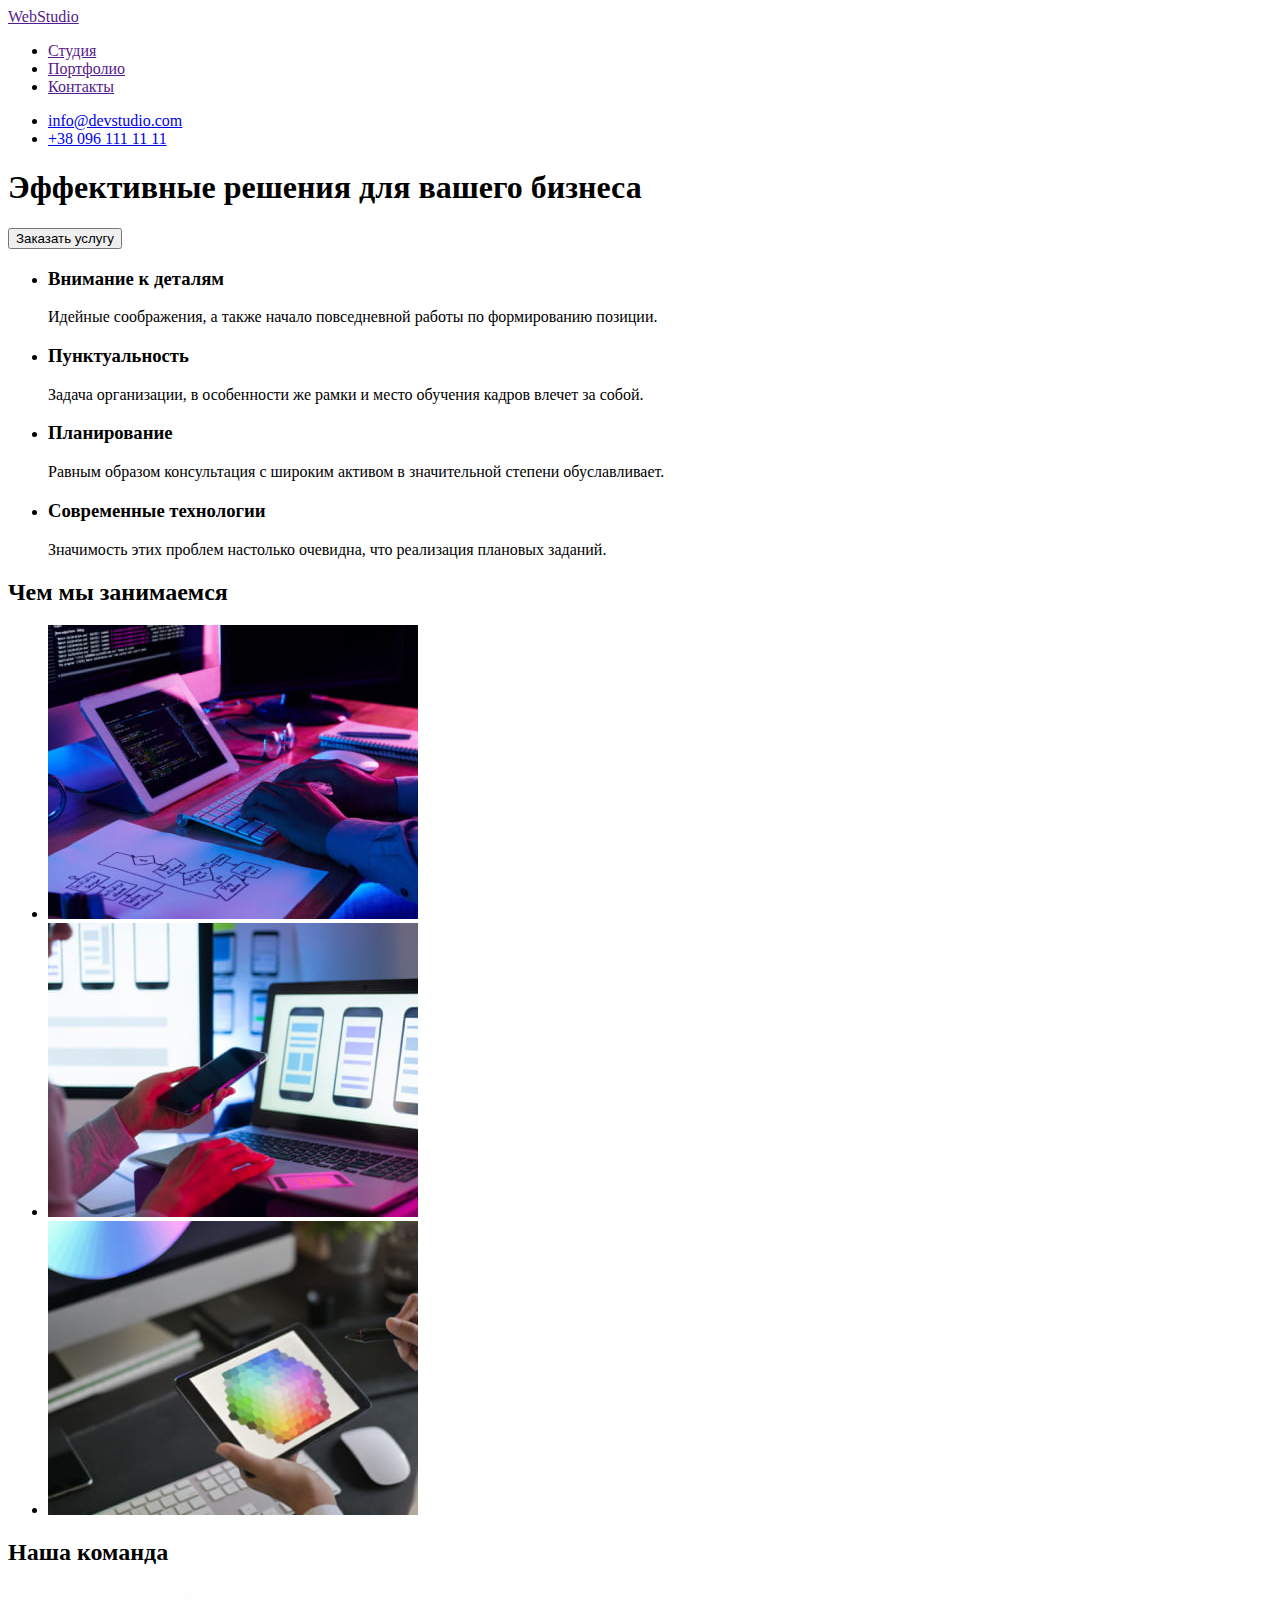
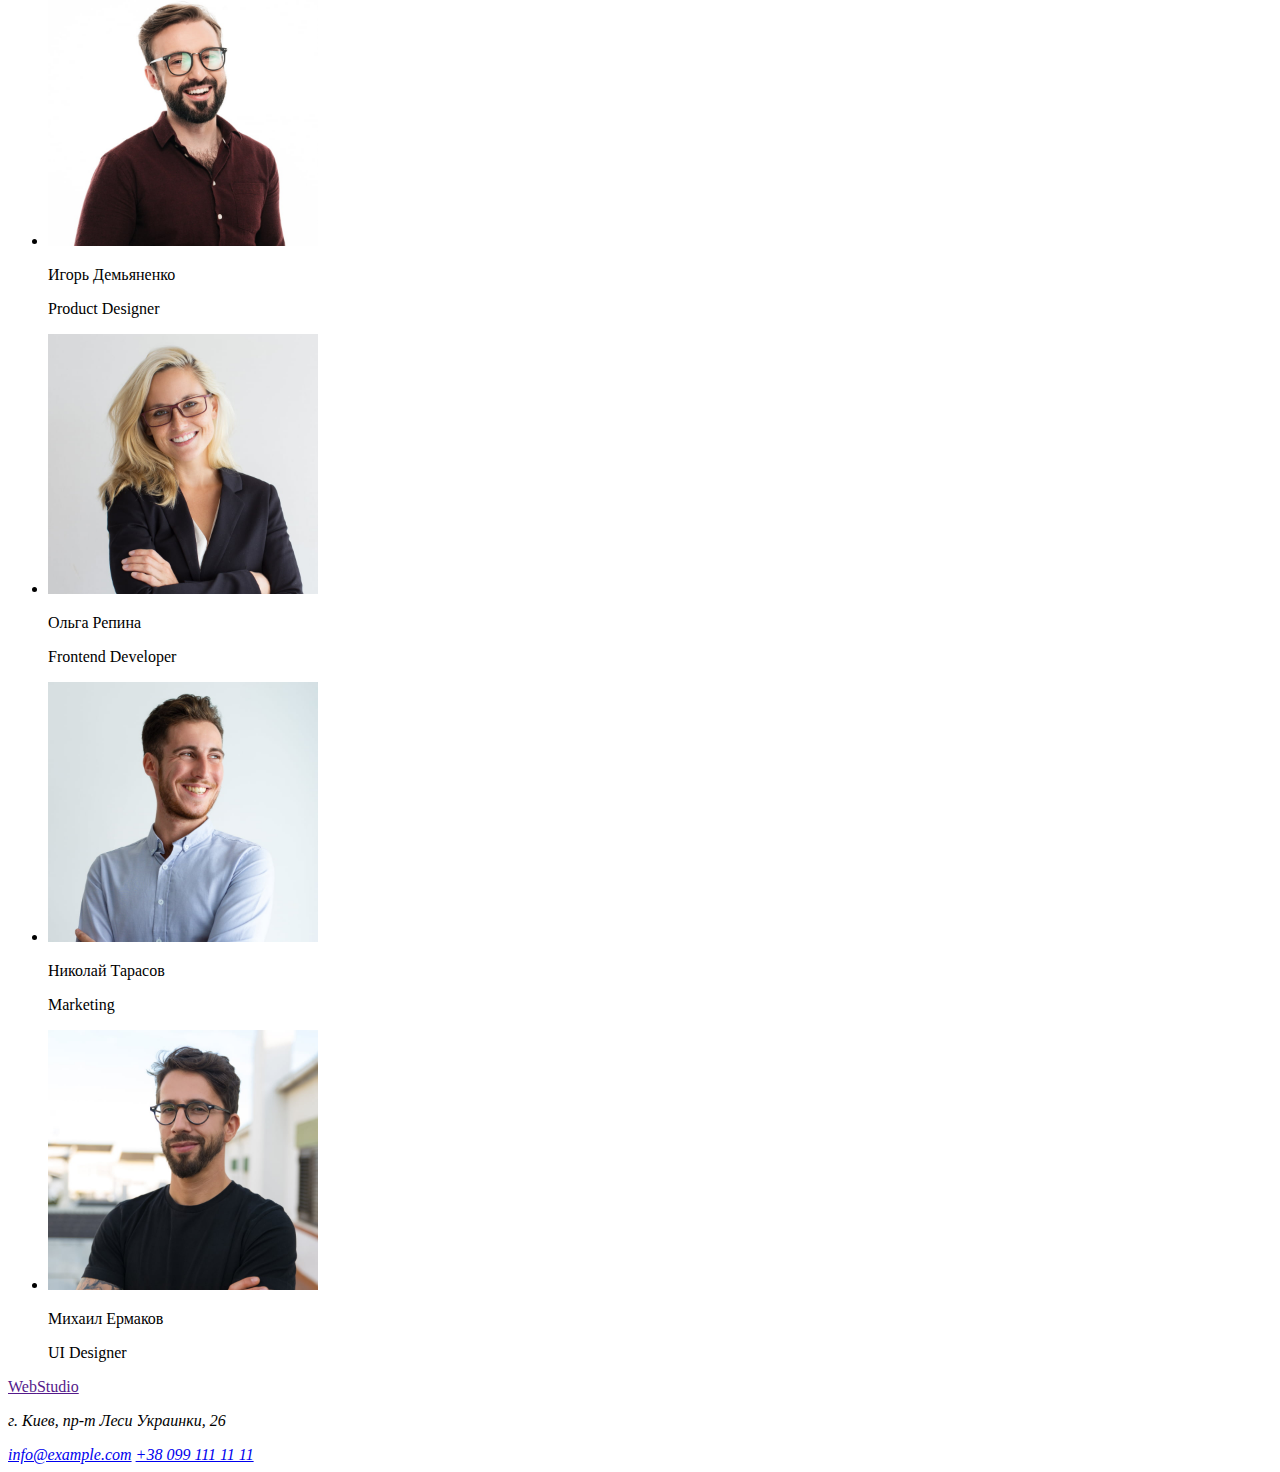
==== index.html @ 2b6a5be5 "конец дня" ====
<!DOCTYPE html>
<html lang="ru">
  <head>
    <meta charset="UTF-8" />
    <meta http-equiv="X-UA-Compatible" content="IE=edge" />
    <link rel="stylesheet" href="./css/styles.css" />
    <meta name="viewport" content="width=device-width, initial-scale=1.0" />
    <title>WebStudio</title>
  </head>
  <body>
    <header>
      <nav>
        <a href=""><span>Web</span>Studio</a>

        <ul>
          <li><a href="">Студия</a></li>
          <li><a href="">Портфолио</a></li>
          <li><a href="">Контакты</a></li>
        </ul>
      </nav>

      <ul>
        <li><a href="mailto:info@devstudio.com">info@devstudio.com</a></li>
        <li><a href="tel:+380961111111">+38 096 111 11 11</a></li>
      </ul>
    </header>

    <main>
      <!--Эффективные решения для вашего бизнеса-->
      <section>
        <h1>Эффективные решения для вашего бизнеса</h1>

        <button type="button">Заказать услугу</button>
      </section>

      <!--Чем мы занимаемся-->
      <section>
        <ul>
          <li>
            <h3>Внимание к деталям</h3>
            <p>Идейные соображения, а также начало повседневной работы по формированию позиции.</p>
          </li>
          <li>
            <h3>Пунктуальность</h3>
            <p>
              Задача организации, в особенности же рамки и место обучения кадров влечет за собой.
            </p>
          </li>
          <li>
            <h3>Планирование</h3>
            <p>
              Равным образом консультация с широким активом в значительной степени обуславливает.
            </p>
          </li>
          <li>
            <h3>Современные технологии</h3>
            <p>Значимость этих проблем настолько очевидна, что реализация плановых заданий.</p>
          </li>
        </ul>
      </section>

      <section>
        <h2>Чем мы занимаемся</h2>
        <ul>
          <li><img src="./images/what-we-do/img.jpg" alt="чем мы занимаемся 1" width="370" /></li>
          <li><img src="./images/what-we-do/box2.jpg" alt="чем мы занимаемся 2" width="370" /></li>
          <li><img src="./images/what-we-do/box3.jpg" alt="чем мы занимаемся 3" width="370" /></li>
        </ul>
      </section>

      <!--Наша команда-->
      <section>
        <h2>Наша команда</h2>

        <ul>
          <li>
            <img src="./images/our-team/1.jpg" alt="Наша команда 1" width="270" />
            <p>Игорь Демьяненко</p>
            <p>Product Designer</p>
          </li>
          <li>
            <img src="./images/our-team/2.jpg" alt="Наша команда 2" width="270" />
            <p>Ольга Репина</p>
            <p>Frontend Developer</p>
          </li>
          <li>
            <img src="./images/our-team/3.jpg" alt="Наша команда 3" width="270" />
            <p>Николай Тарасов</p>
            <p>Marketing</p>
          </li>
          <li>
            <img src="./images/our-team/4.jpg" alt="Наша команда 4" width="270" />
            <p>Михаил Ермаков</p>
            <p>UI Designer</p>
          </li>
        </ul>
      </section>
    </main>

    <footer>
      <a href=""><span>Web</span>Studio</a>

      <address>
        <p>г. Киев, пр-т Леси Украинки, 26</p>

        <a href="mailto:info@example.com">info@example.com</a>
        <a href="tel:+380991111111">+38 099 111 11 11</a>
      </address>
    </footer>
  </body>
</html>
---- css/styles.css ----
/* основной цвет #212121 */
/* второй цвет #757575 */
/* цвет при hover #2196F3 */
/* цвет h1 #FFFFFF */
body {
    --primary-color: #212121;
    --secondary-color: #757575;
    --blue-color: #2196F3;
    --white-text-color: #FFFFFF;
    --black-color: #000000;
}
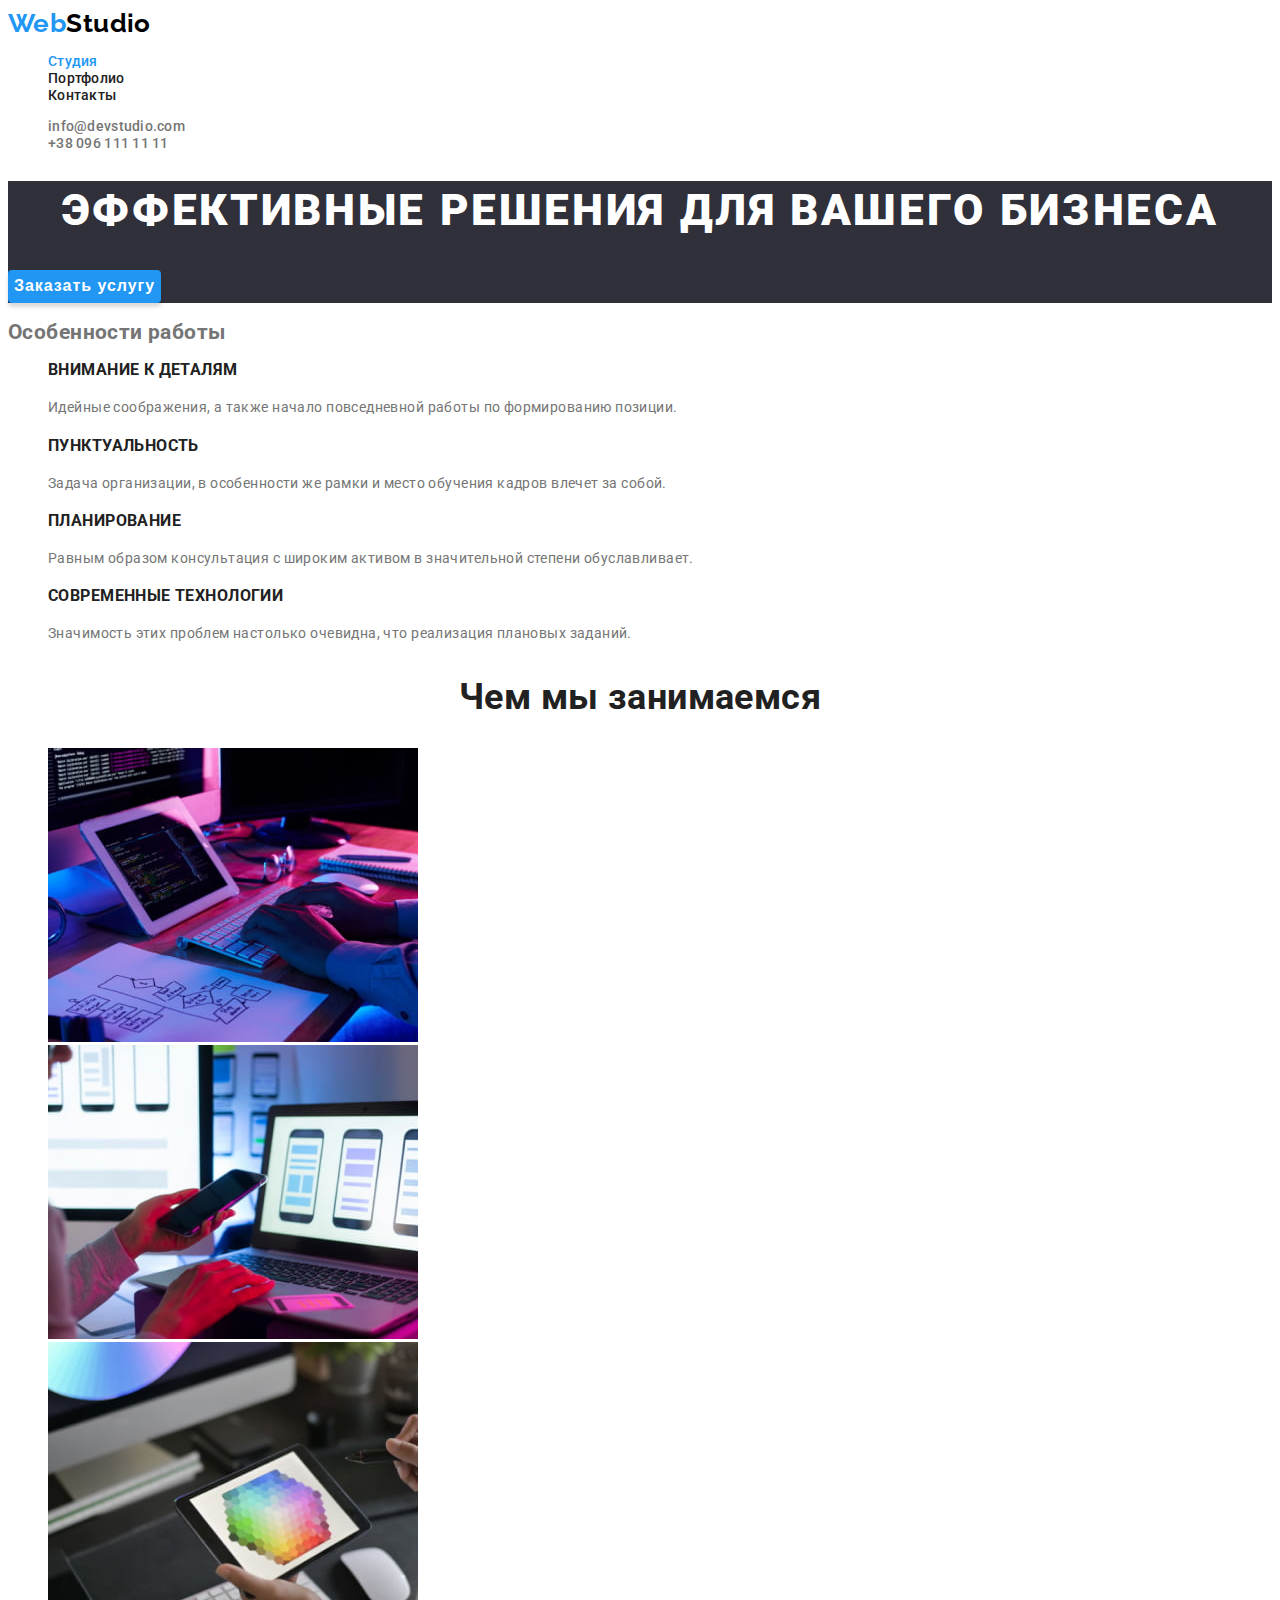
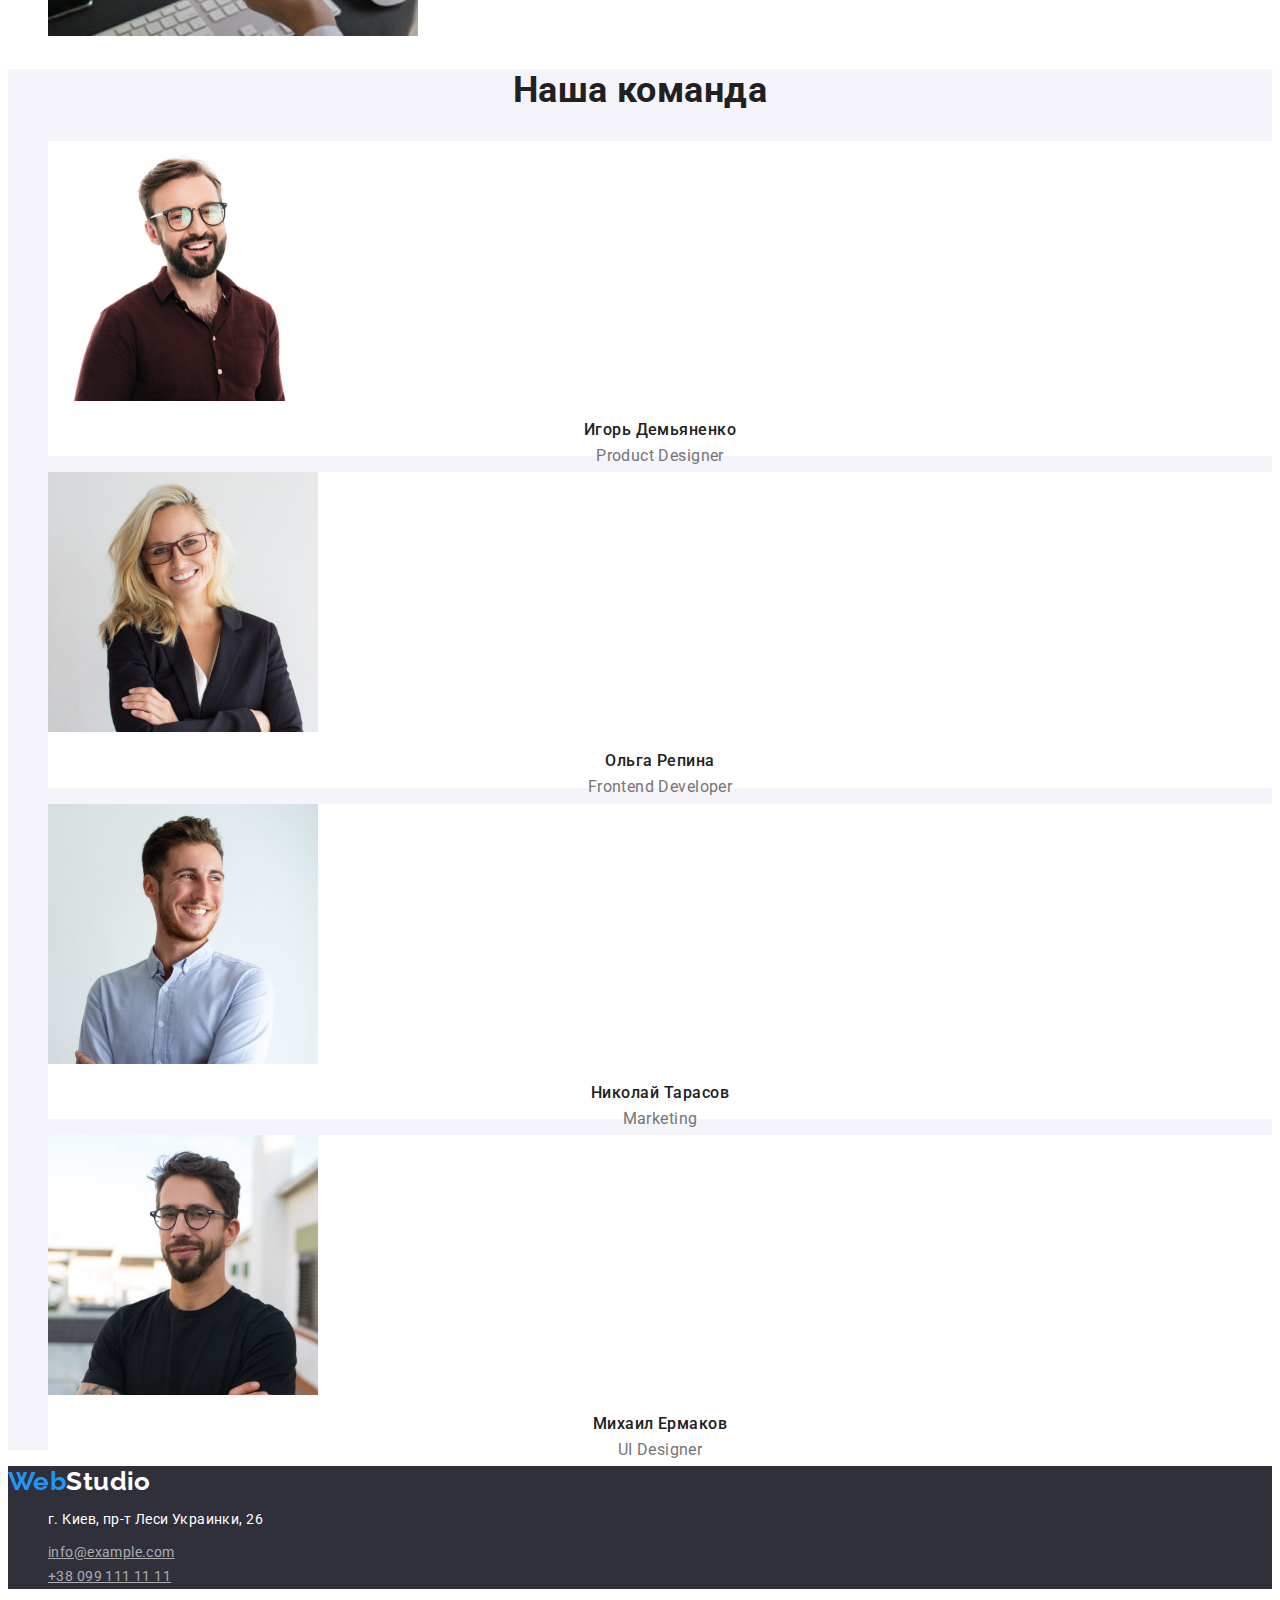
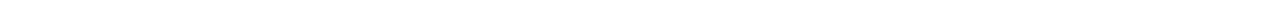
==== commit 9de01e58: "почти готово)" ====
--- a/index.html
+++ b/index.html
@@ -3,65 +3,77 @@
   <head>
     <meta charset="UTF-8" />
     <meta http-equiv="X-UA-Compatible" content="IE=edge" />
-    <link rel="stylesheet" href="./css/styles.css" />
     <meta name="viewport" content="width=device-width, initial-scale=1.0" />
     <title>WebStudio</title>
+    <link rel="stylesheet" href="./css/styles.css" />
+    <link rel="preconnect" href="https://fonts.googleapis.com" />
+    <link rel="preconnect" href="https://fonts.gstatic.com" crossorigin />
+    <link
+      href="https://fonts.googleapis.com/css2?family=Raleway:wght@700&family=Roboto:wght@400;500;700;900&display=swap"
+      rel="stylesheet"
+    />
   </head>
   <body>
     <header>
       <nav>
-        <a href=""><span>Web</span>Studio</a>
+        <a href="./index.html" class="logo"><span class="logo-secondary">Web</span>Studio</a>
 
-        <ul>
-          <li><a href="">Студия</a></li>
-          <li><a href="">Портфолио</a></li>
-          <li><a href="">Контакты</a></li>
+        <ul class="site-nav list">
+          <li><a href="" class="link active-list">Студия</a></li>
+          <li><a href="./portfolio.html" class="link">Портфолио</a></li>
+          <li><a href="" class="link">Контакты</a></li>
         </ul>
       </nav>
 
-      <ul>
-        <li><a href="mailto:info@devstudio.com">info@devstudio.com</a></li>
-        <li><a href="tel:+380961111111">+38 096 111 11 11</a></li>
+      <ul class="contacts list">
+        <li><a href="mailto:info@devstudio.com" class="link">info@devstudio.com</a></li>
+        <li><a href="tel:+380961111111" class="link">+38 096 111 11 11</a></li>
       </ul>
     </header>
 
     <main>
-      <!--Эффективные решения для вашего бизнеса-->
-      <section>
-        <h1>Эффективные решения для вашего бизнеса</h1>
+      <!--Секция герой-->
+      <section class="hero">
+        <h1 class="hero-title">Эффективные решения для вашего бизнеса</h1>
 
-        <button type="button">Заказать услугу</button>
+        <button type="button" class="button">Заказать услугу</button>
       </section>
 
-      <!--Чем мы занимаемся-->
-      <section>
-        <ul>
+      <!--Особенности работы-->
+      <section class="features">
+        <h2 class="visually-hidden">Особенности работы</h2>
+        <!-- скрытый заголовок -->
+        <ul class="features-list list">
           <li>
-            <h3>Внимание к деталям</h3>
-            <p>Идейные соображения, а также начало повседневной работы по формированию позиции.</p>
+            <h3 class="features-title">Внимание к деталям</h3>
+            <p class="features-text">
+              Идейные соображения, а также начало повседневной работы по формированию позиции.
+            </p>
           </li>
           <li>
-            <h3>Пунктуальность</h3>
-            <p>
+            <h3 class="features-title">Пунктуальность</h3>
+            <p class="features-text">
               Задача организации, в особенности же рамки и место обучения кадров влечет за собой.
             </p>
           </li>
           <li>
-            <h3>Планирование</h3>
-            <p>
+            <h3 class="features-title">Планирование</h3>
+            <p class="features-text">
               Равным образом консультация с широким активом в значительной степени обуславливает.
             </p>
           </li>
           <li>
-            <h3>Современные технологии</h3>
-            <p>Значимость этих проблем настолько очевидна, что реализация плановых заданий.</p>
+            <h3 class="features-title">Современные технологии</h3>
+            <p class="features-text">
+              Значимость этих проблем настолько очевидна, что реализация плановых заданий.
+            </p>
           </li>
         </ul>
       </section>
 
-      <section>
-        <h2>Чем мы занимаемся</h2>
-        <ul>
+      <section class="work">
+        <h2 class="title">Чем мы занимаемся</h2>
+        <ul class="work-list list">
           <li><img src="./images/what-we-do/img.jpg" alt="чем мы занимаемся 1" width="370" /></li>
           <li><img src="./images/what-we-do/box2.jpg" alt="чем мы занимаемся 2" width="370" /></li>
           <li><img src="./images/what-we-do/box3.jpg" alt="чем мы занимаемся 3" width="370" /></li>
@@ -69,42 +81,51 @@
       </section>
 
       <!--Наша команда-->
-      <section>
-        <h2>Наша команда</h2>
+      <section class="team">
+        <h2 class="title">Наша команда</h2>
 
-        <ul>
-          <li>
+        <ul class="list">
+          <li class="team-list">
             <img src="./images/our-team/1.jpg" alt="Наша команда 1" width="270" />
-            <p>Игорь Демьяненко</p>
-            <p>Product Designer</p>
+            <p class="team-member">Игорь Демьяненко</p>
+            <p class="team-job" lang="en">Product Designer</p>
           </li>
-          <li>
+          <li class="team-list">
             <img src="./images/our-team/2.jpg" alt="Наша команда 2" width="270" />
-            <p>Ольга Репина</p>
-            <p>Frontend Developer</p>
+            <p class="team-member">Ольга Репина</p>
+            <p class="team-job" lang="en">Frontend Developer</p>
           </li>
-          <li>
+          <li class="team-list">
             <img src="./images/our-team/3.jpg" alt="Наша команда 3" width="270" />
-            <p>Николай Тарасов</p>
-            <p>Marketing</p>
+            <p class="team-member">Николай Тарасов</p>
+            <p class="team-job" lang="en">Marketing</p>
           </li>
-          <li>
+          <li class="team-list">
             <img src="./images/our-team/4.jpg" alt="Наша команда 4" width="270" />
-            <p>Михаил Ермаков</p>
-            <p>UI Designer</p>
+            <p class="team-member">Михаил Ермаков</p>
+            <p class="team-job" lang="en">UI Designer</p>
           </li>
         </ul>
       </section>
     </main>
 
-    <footer>
-      <a href=""><span>Web</span>Studio</a>
+    <footer class="footer">
+      <a href="" class="footer-logo logo"><span class="logo-secondary">Web</span>Studio</a>
 
-      <address>
-        <p>г. Киев, пр-т Леси Украинки, 26</p>
+      <address class="address">
+        <ul class="list">
+          <li>
+            <p class="text-address">г. Киев, пр-т Леси Украинки, 26</p>
+          </li>
 
-        <a href="mailto:info@example.com">info@example.com</a>
-        <a href="tel:+380991111111">+38 099 111 11 11</a>
+          <li>
+            <a href="mailto:info@example.com" class="footer-contacts">info@example.com</a>
+          </li>
+
+          <li>
+            <a href="tel:+380991111111" class="footer-contacts"> +38 099 111 11 11</a>
+          </li>
+        </ul>
       </address>
     </footer>
   </body>
--- a/css/styles.css
+++ b/css/styles.css
@@ -1,15 +1,211 @@
-/* основной цвет #212121 */
-/* второй цвет #757575 */
-/* цвет при hover #2196F3 */
-/* цвет h1 #FFFFFF */
+:root {
+    --main-color: #757575;
+    --secondary-color: #212121;
+    --accent-color: #2196F3;
+    --primary-bg-color: #FFFFFF;
+    --logo-color: #000000;
+    --section-bg: #F5F4FA;
+    --hero-footer-bg: #2F303A;
+    --address-color: rgba(255, 255, 255, 0.6);
+}
+
 body {
-    --primary-color: #212121;
-    --secondary-color: #757575;
-    --blue-color: #2196F3;
-    --white-text-color: #FFFFFF;
-    --black-color: #000000;
-}
-
-
-
-
+    font-family: 'Roboto', sans-serif;
+
+    font-size: 14px;
+    letter-spacing: 0.03em;
+    text-decoration: none;
+    font-style: normal;
+
+    color: var(--main-color);
+    background-color: var(--primary-bg-color);
+}
+
+.list {
+    list-style: none;
+}
+
+.link {
+    text-decoration: inherit;
+}
+
+/* header styles */
+.logo {
+    text-decoration: inherit;
+    color: var(--logo-color);
+
+    font-family: 'Raleway';
+    font-weight: 700;
+    font-size: 26px;
+    line-height: 1.19;
+}
+
+.logo-secondary {
+    color: var(--accent-color);
+}
+
+
+/* site nav styles */
+.site-nav .link {
+    text-decoration: inherit;
+    color: var(--secondary-color);
+
+    font-weight: 500;
+    line-height: 1.14;
+    letter-spacing: 0.02em;
+}
+
+.site-nav .active-list  {
+    color: var(--accent-color);
+}
+
+.site-nav .link:hover, 
+.site-nav .link:focus {
+    color: var(--accent-color);
+}
+
+/* header contacts styles */
+.contacts .link {
+    font-weight: 500;
+    line-height: 1.14;
+    letter-spacing: 0.02em;
+
+    text-decoration: none;
+    color: inherit;
+}
+
+.contacts .link:hover, 
+.contacts .link:focus {
+    color: var(--accent-color);
+}
+
+/* main styles */
+
+/* hero style */
+
+.hero, .footer {
+    background: var(--hero-footer-bg);
+}
+
+.hero-title {
+    font-weight: 900;
+    font-size: 44px;
+    line-height: 1.36;
+    
+    text-align: center;
+    letter-spacing: 0.06em;
+    text-transform: uppercase;
+    color: var(--primary-bg-color);
+}
+
+.button {
+    font-weight: 700;
+    font-size: 16px;
+    line-height: 1.88;
+    border: none;
+
+    text-align: center;
+    letter-spacing: 0.06em;
+    color: var(--primary-bg-color);
+
+    background: var(--accent-color);
+    box-shadow: 0px 4px 4px rgba(0, 0, 0, 0.15);
+    border-radius: 4px;
+}
+
+/* section "особенности работы" */
+
+.features-title {
+    font-weight: 700;
+    line-height: 1.14;
+    text-transform: uppercase;
+    
+    color: var(--secondary-color);
+}
+
+.features-text {
+    line-height: 1.71;
+}
+
+/* section "чем мы занимаемся" */
+
+.title {
+    font-weight: 700;
+    font-size: 36px;
+    line-height: 1.17;
+    text-align: center;
+    
+    color: var(--secondary-color);
+}
+
+/* section Наша команда */
+
+.team {
+    background-color: var(--section-bg);
+}
+
+.team-list {
+    background-color: var(--primary-bg-color) ;
+}
+
+.team-member {
+    font-weight: 500;
+    font-size: 16px;
+    line-height: 1.19;
+    
+    text-align: center;
+    letter-spacing: 0.03em;
+    
+    color: var(--secondary-color);
+}
+
+.team-job {
+    font-size: 16px;
+    line-height: 1.19px;
+    
+    text-align: center;
+}
+
+/* footer styles */
+
+.footer-logo {
+    color: var(--primary-bg-color) ;
+}
+
+.address .text-address {
+    font-style: normal;
+
+    color: var(--primary-bg-color);
+}
+
+.address .footer-contacts {
+    font-style: normal;
+    line-height: 1.71;
+    
+    color: var(--address-color);
+}
+
+/* стили portfolio.html */
+
+.portfolio-button {
+    background: var(--section-bg);
+    color: var(--secondary-color);
+    border-radius: 4px;
+    border: none;
+
+    font-weight: 500;
+    font-size: 16px;
+    line-height: 1.63;
+    
+    text-align: center;  
+}
+
+.portfolio-button:hover, 
+.portfolio-button:focus {
+    background: var(--accent-color);
+    color: var(--primary-bg-color);
+    
+    box-shadow: 0px 3px 1px rgba(0, 0, 0, 0.1), 0px 1px 2px rgba(0, 0, 0, 0.08), 0px 2px 2px rgba(0, 0, 0, 0.12);
+    border-radius: 4px;
+}
+
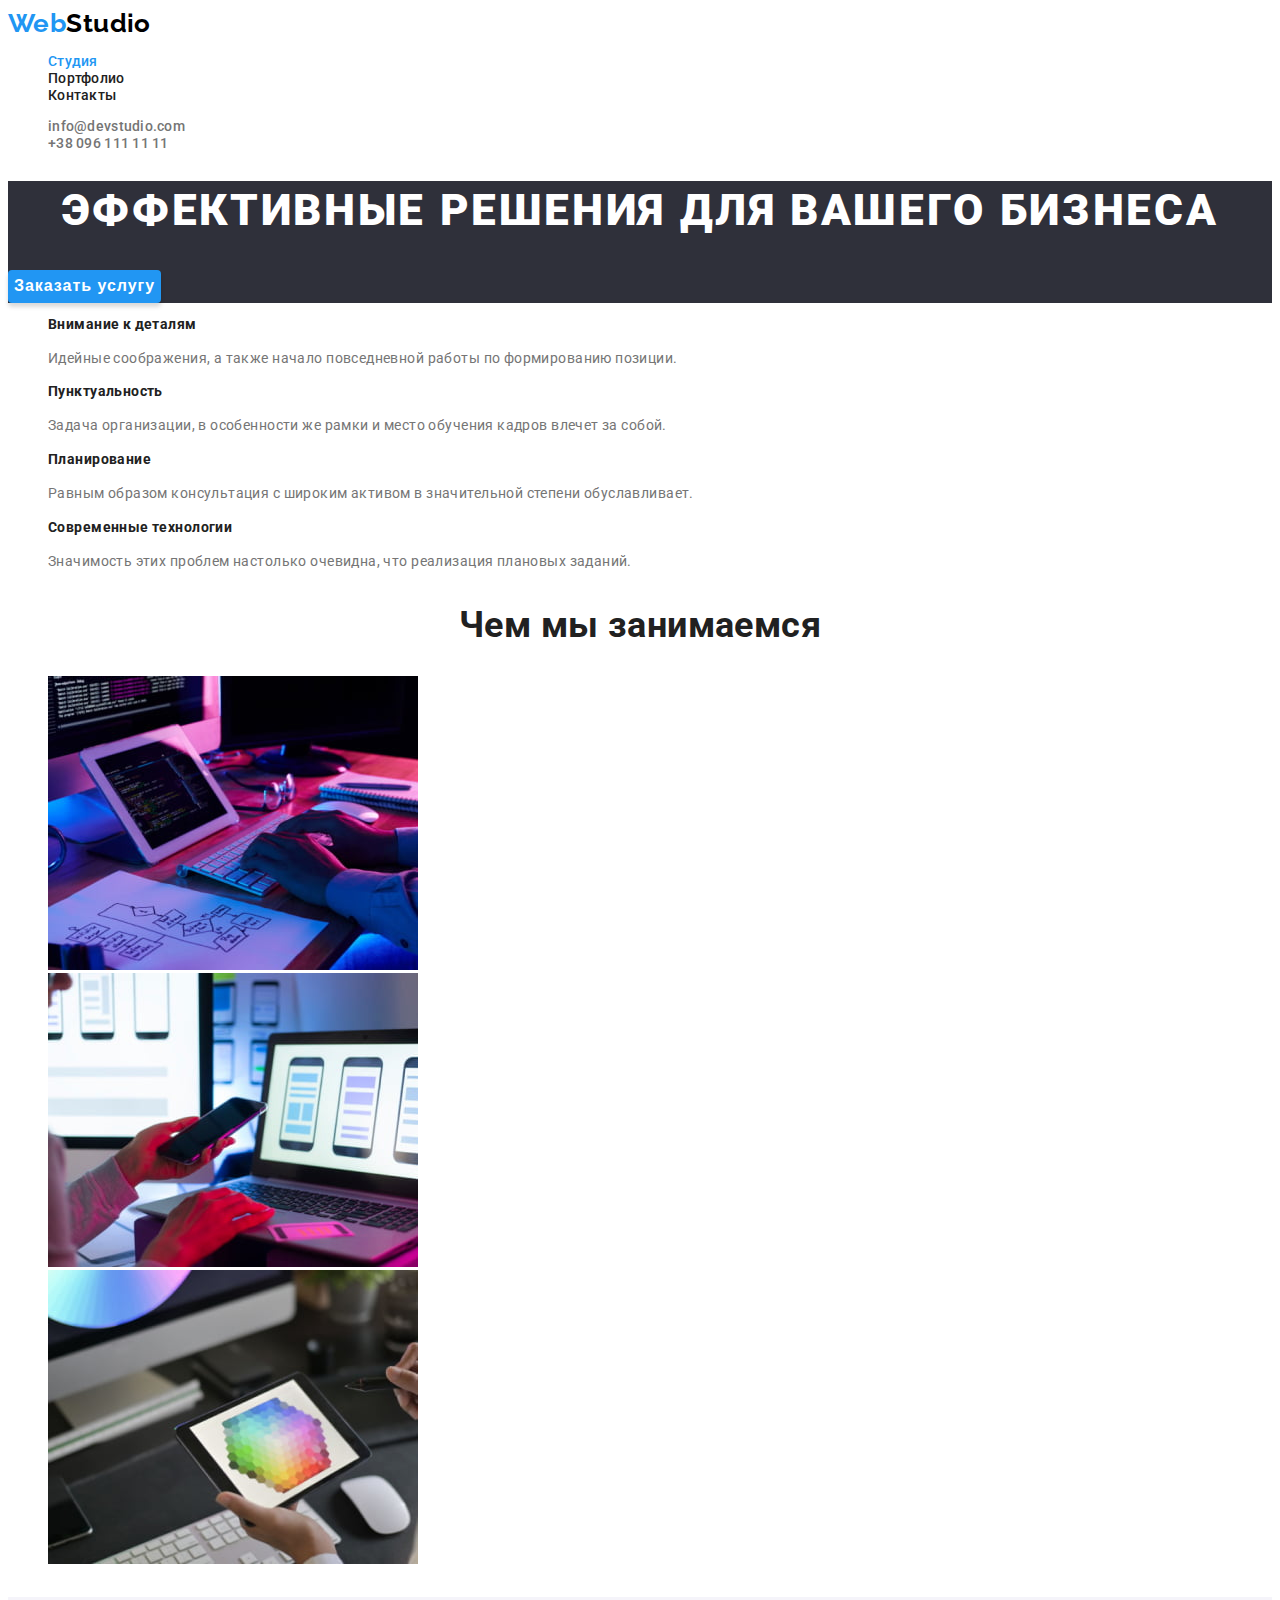
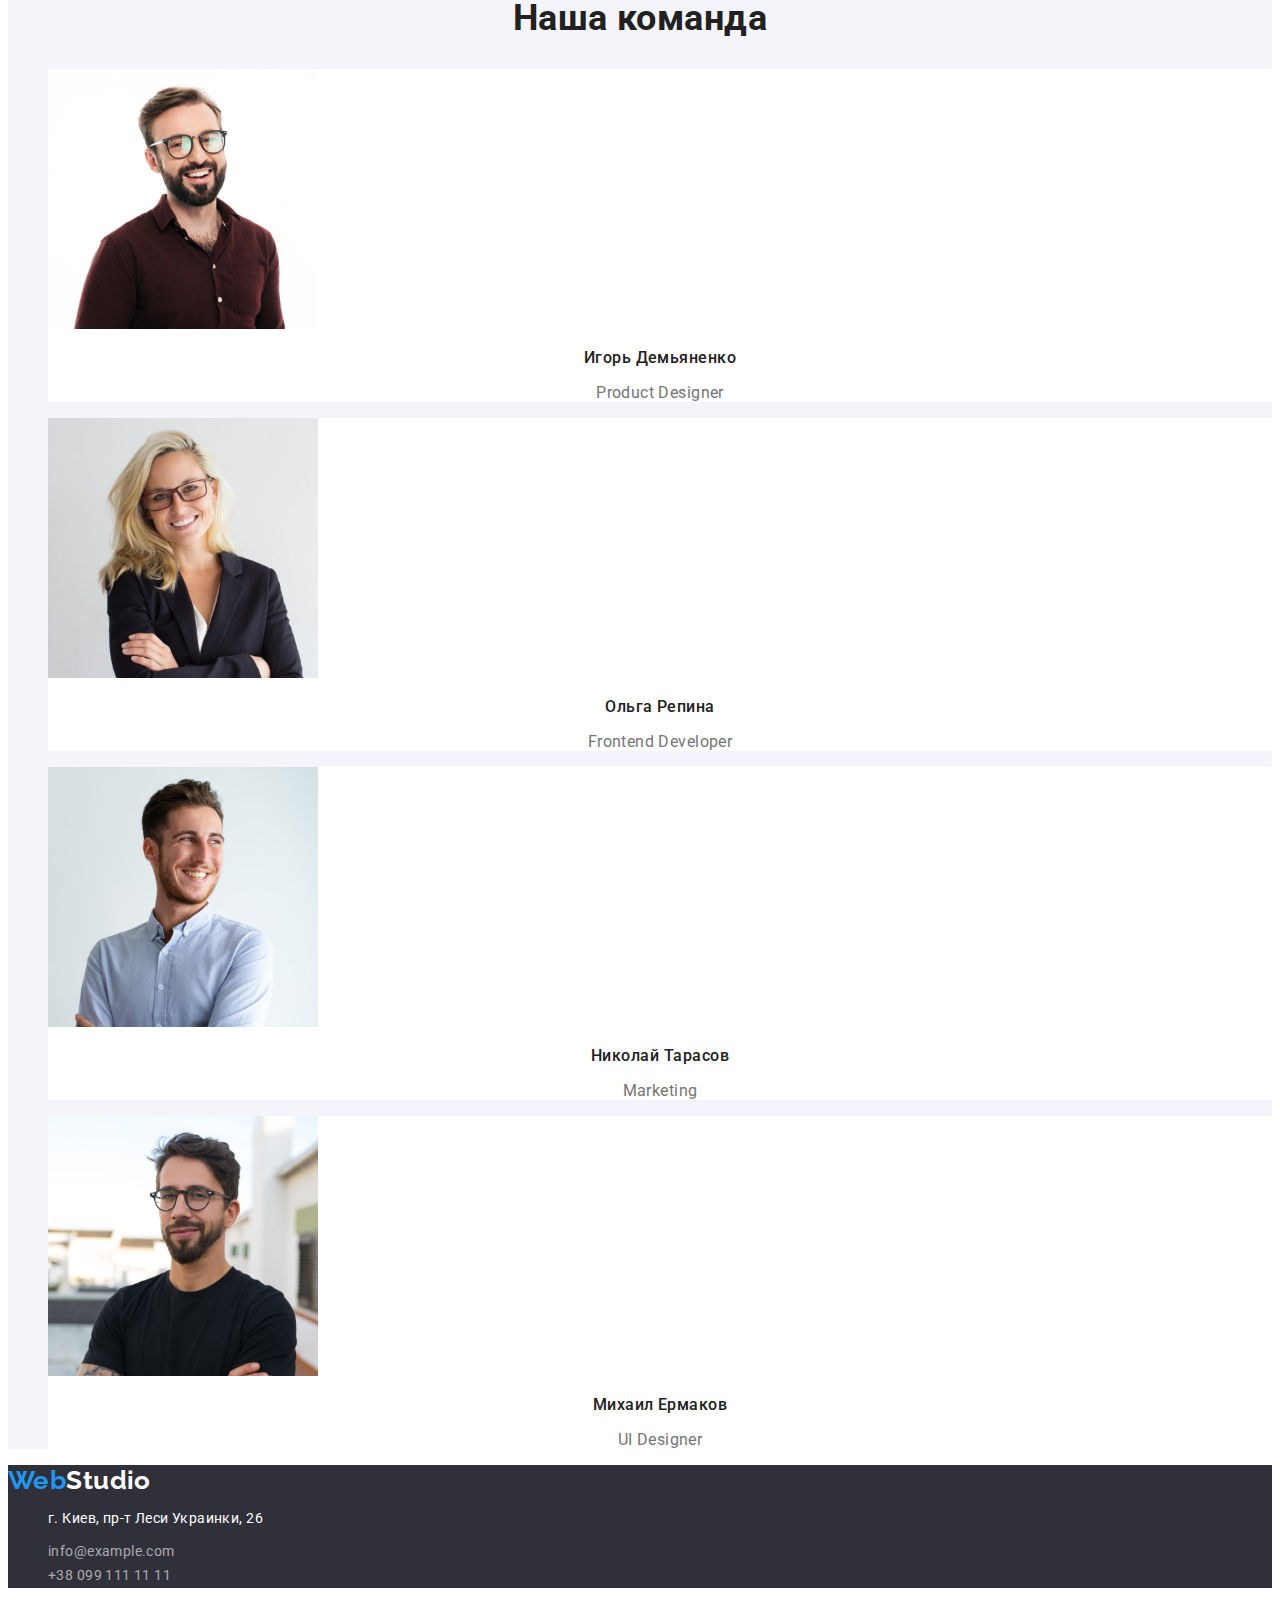
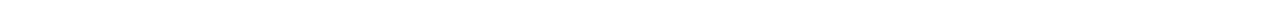
==== commit 3302c7cd: "исправил ДЗ" ====
--- a/index.html
+++ b/index.html
@@ -41,7 +41,7 @@
 
       <!--Особенности работы-->
       <section class="features">
-        <h2 class="visually-hidden">Особенности работы</h2>
+        <!-- <h2 class="visually-hidden">Особенности работы</h2> -->
         <!-- скрытый заголовок -->
         <ul class="features-list list">
           <li>
@@ -71,6 +71,7 @@
         </ul>
       </section>
 
+      <!-- section WORK -->
       <section class="work">
         <h2 class="title">Чем мы занимаемся</h2>
         <ul class="work-list list">
@@ -109,6 +110,7 @@
       </section>
     </main>
 
+    <!-- FOOTER -->
     <footer class="footer">
       <a href="" class="footer-logo logo"><span class="logo-secondary">Web</span>Studio</a>
 
@@ -117,11 +119,9 @@
           <li>
             <p class="text-address">г. Киев, пр-т Леси Украинки, 26</p>
           </li>
-
           <li>
             <a href="mailto:info@example.com" class="footer-contacts">info@example.com</a>
           </li>
-
           <li>
             <a href="tel:+380991111111" class="footer-contacts"> +38 099 111 11 11</a>
           </li>
--- a/css/styles.css
+++ b/css/styles.css
@@ -2,13 +2,21 @@
     --main-color: #757575;
     --secondary-color: #212121;
     --accent-color: #2196F3;
-    --primary-bg-color: #FFFFFF;
+    --primary-white-color: #FFFFFF;
     --logo-color: #000000;
     --section-bg: #F5F4FA;
     --hero-footer-bg: #2F303A;
     --address-color: rgba(255, 255, 255, 0.6);
 }
 
+.list {
+    list-style: none;
+}
+
+.link {
+    text-decoration: inherit;
+}
+
 body {
     font-family: 'Roboto', sans-serif;
 
@@ -18,18 +26,12 @@
     font-style: normal;
 
     color: var(--main-color);
-    background-color: var(--primary-bg-color);
-}
-
-.list {
-    list-style: none;
-}
-
-.link {
-    text-decoration: inherit;
-}
-
-/* header styles */
+    background-color: var(--primary-white-color);
+}
+
+
+
+/* ============== HEADER =============== */
 .logo {
     text-decoration: inherit;
     color: var(--logo-color);
@@ -78,10 +80,12 @@
 .contacts .link:focus {
     color: var(--accent-color);
 }
-
-/* main styles */
-
-/* hero style */
+/* ============== /HEADER =============== */
+
+
+/* ============== MAIN =============== */
+
+/* ============== HERO =============== */
 
 .hero, .footer {
     background: var(--hero-footer-bg);
@@ -95,7 +99,7 @@
     text-align: center;
     letter-spacing: 0.06em;
     text-transform: uppercase;
-    color: var(--primary-bg-color);
+    color: var(--primary-white-color);
 }
 
 .button {
@@ -106,19 +110,22 @@
 
     text-align: center;
     letter-spacing: 0.06em;
-    color: var(--primary-bg-color);
+    color: var(--primary-white-color);
 
     background: var(--accent-color);
     box-shadow: 0px 4px 4px rgba(0, 0, 0, 0.15);
     border-radius: 4px;
-}
-
-/* section "особенности работы" */
-
+
+    cursor: pointer;
+}
+/* ============== /HERO =============== */
+
+/* ============== section особенности работы =============== */
 .features-title {
+    font-family: 'Roboto', sans-serif;
     font-weight: 700;
     line-height: 1.14;
-    text-transform: uppercase;
+    font-size: 14px;
     
     color: var(--secondary-color);
 }
@@ -126,9 +133,9 @@
 .features-text {
     line-height: 1.71;
 }
-
-/* section "чем мы занимаемся" */
-
+/* ============== /section особенности работы =============== */
+
+/* ============== section чем мы занимаемсяа =============== */
 .title {
     font-weight: 700;
     font-size: 36px;
@@ -137,15 +144,15 @@
     
     color: var(--secondary-color);
 }
-
-/* section Наша команда */
-
+/* ============== /section чем мы занимаемсяа =============== */
+
+/* ============== section TEAM =============== */
 .team {
     background-color: var(--section-bg);
 }
 
 .team-list {
-    background-color: var(--primary-bg-color) ;
+    background-color: var(--primary-white-color) ;
 }
 
 .team-member {
@@ -161,33 +168,38 @@
 
 .team-job {
     font-size: 16px;
-    line-height: 1.19px;
-    
-    text-align: center;
-}
-
-/* footer styles */
-
+    line-height: 1.19;
+    
+    text-align: center;
+}
+/* ============== /section TEAM =============== */
+
+/* ==============FOOTER =============== */
 .footer-logo {
-    color: var(--primary-bg-color) ;
+    color: var(--primary-white-color) ;
 }
 
 .address .text-address {
     font-style: normal;
 
-    color: var(--primary-bg-color);
+    color: var(--primary-white-color);
 }
 
 .address .footer-contacts {
+    text-decoration: none;
     font-style: normal;
     line-height: 1.71;
     
     color: var(--address-color);
 }
-
-/* стили portfolio.html */
-
+/* ============== FOOTER =============== */
+
+/* ============== portfolio.html =============== */
+
+/* ============== КНОПКИ ПОРТФОЛИО =============== */
 .portfolio-button {
+    font-family: 'Roboto', sans-serif;
+
     background: var(--section-bg);
     color: var(--secondary-color);
     border-radius: 4px;
@@ -198,14 +210,41 @@
     line-height: 1.63;
     
     text-align: center;  
+
+    cursor: pointer;
 }
 
 .portfolio-button:hover, 
 .portfolio-button:focus {
     background: var(--accent-color);
-    color: var(--primary-bg-color);
+    color: var(--primary-white-color);
     
     box-shadow: 0px 3px 1px rgba(0, 0, 0, 0.1), 0px 1px 2px rgba(0, 0, 0, 0.08), 0px 2px 2px rgba(0, 0, 0, 0.12);
     border-radius: 4px;
 }
-
+/* ============== /КНОПКИ ПОРТФОЛИО =============== */
+
+
+/* ============== ГАЛЕРЕЯ РАБОТ =============== */
+.portfolio .portfolio-box  {
+    border: 1px solid #EEEEEE;
+}
+
+.portfolio .portfolio-title {
+    font-weight: 700;
+    font-size: 18px;
+    line-height: 2.0;
+    /* identical to box height, or 200% */
+    
+    letter-spacing: 0.06em;
+    
+    color: var(--secondary-color);
+}
+
+.portfolio .portfolio-text {
+    font-size: 16px;
+    line-height: 1.88;
+    
+    color: #757575;
+}
+/* ============== /ГАЛЕРЕЯ РАБОТ =============== */